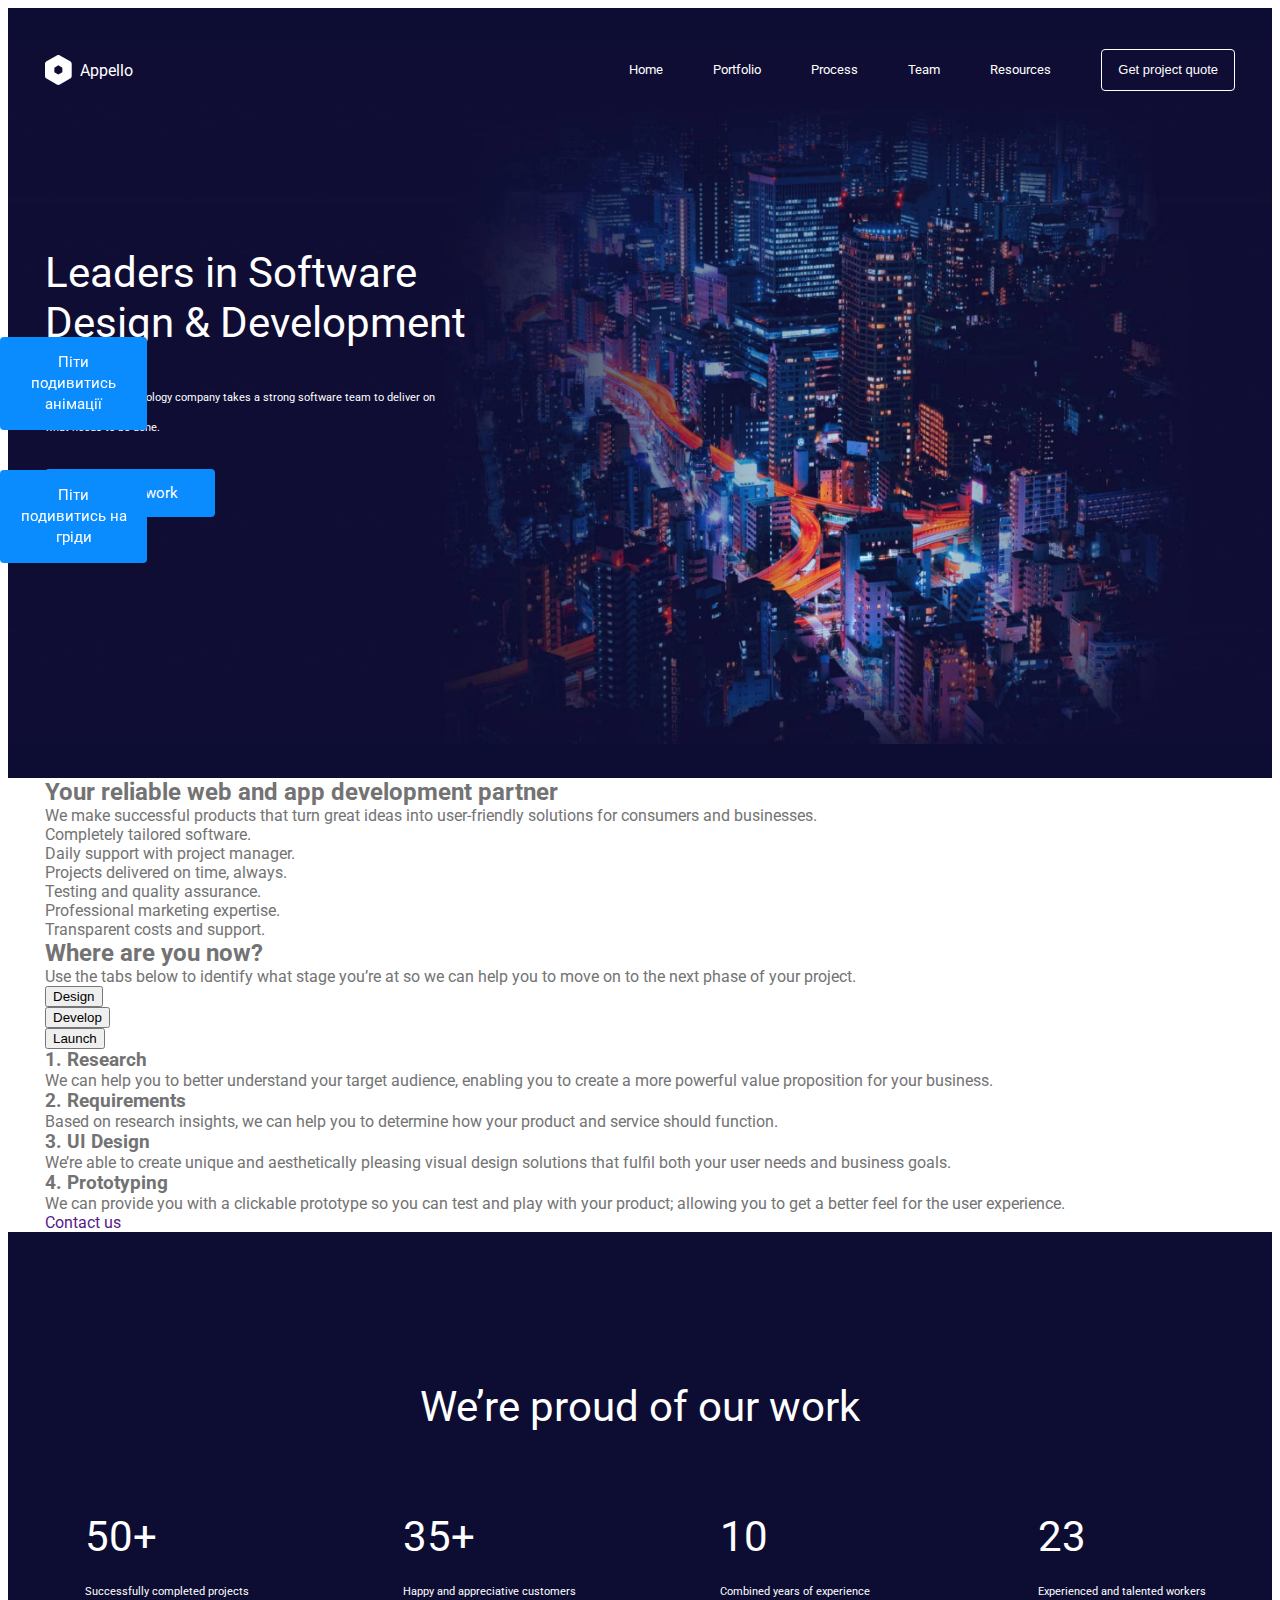
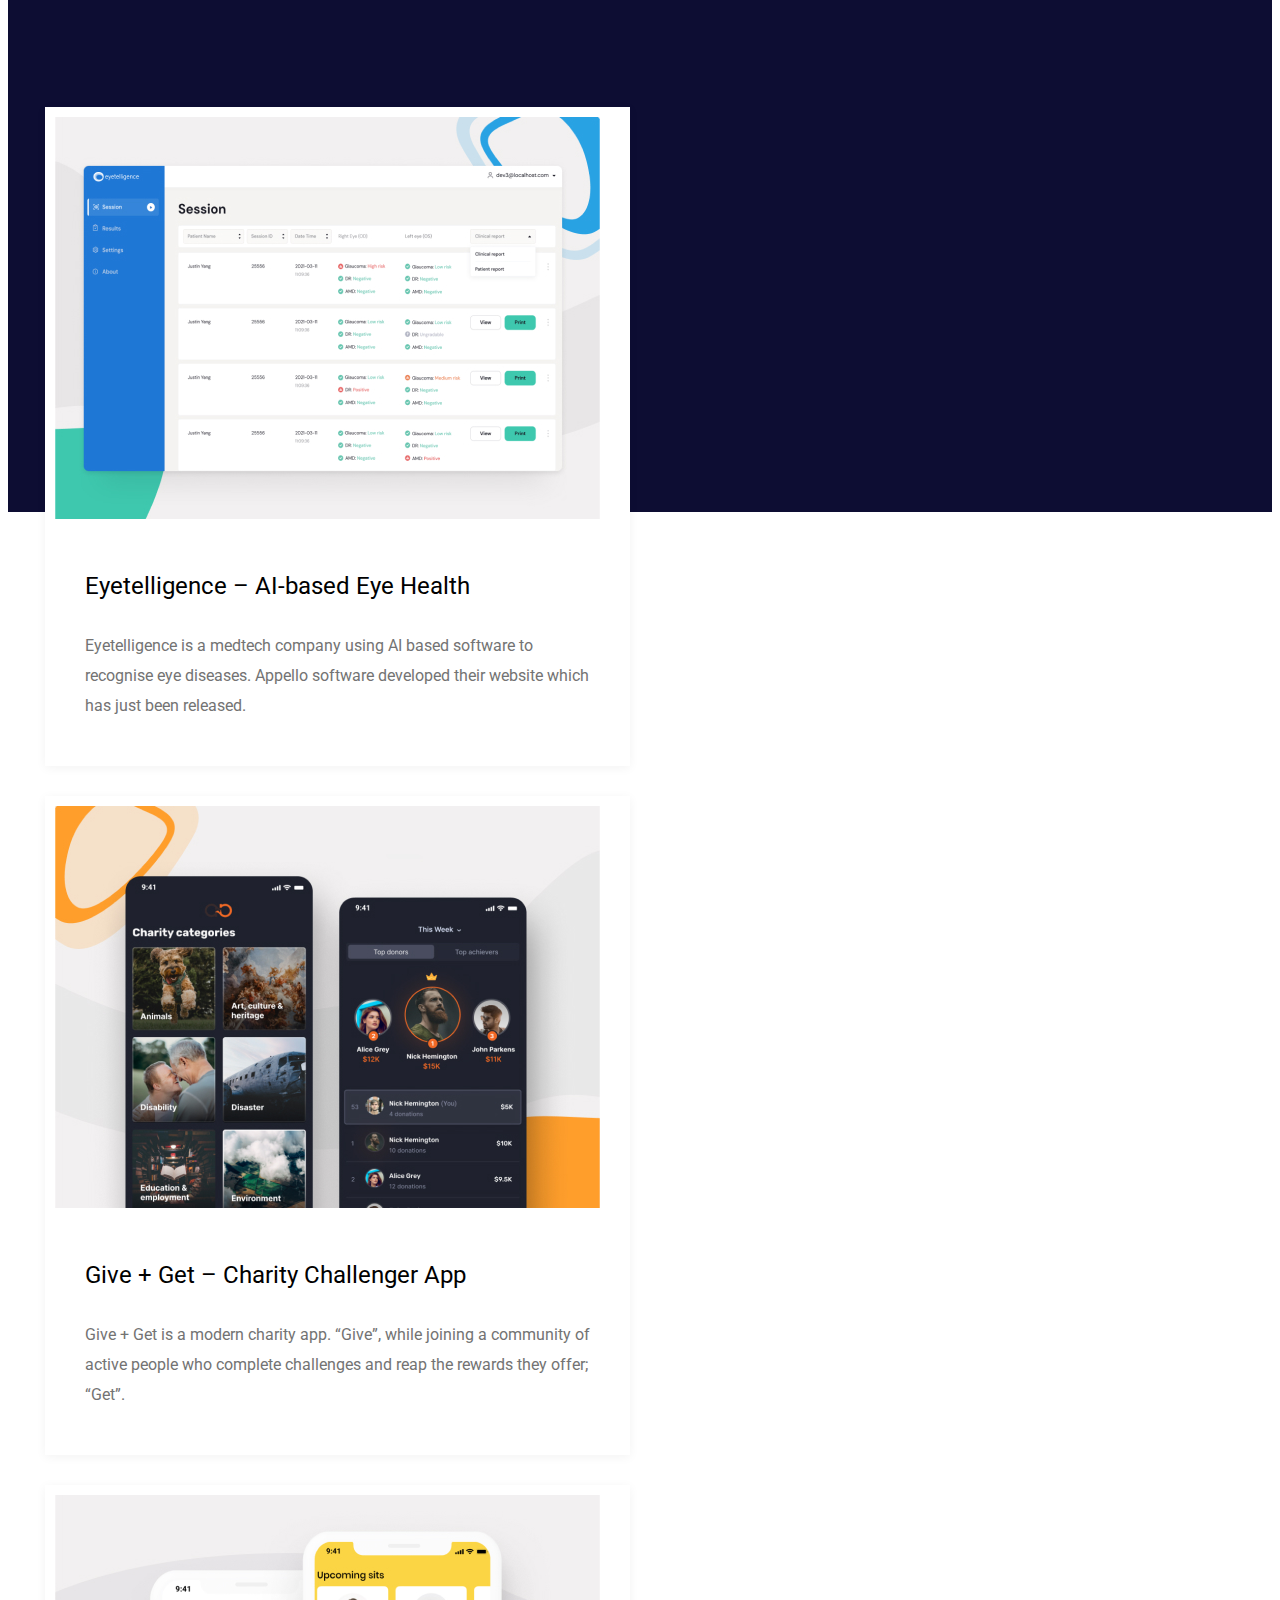
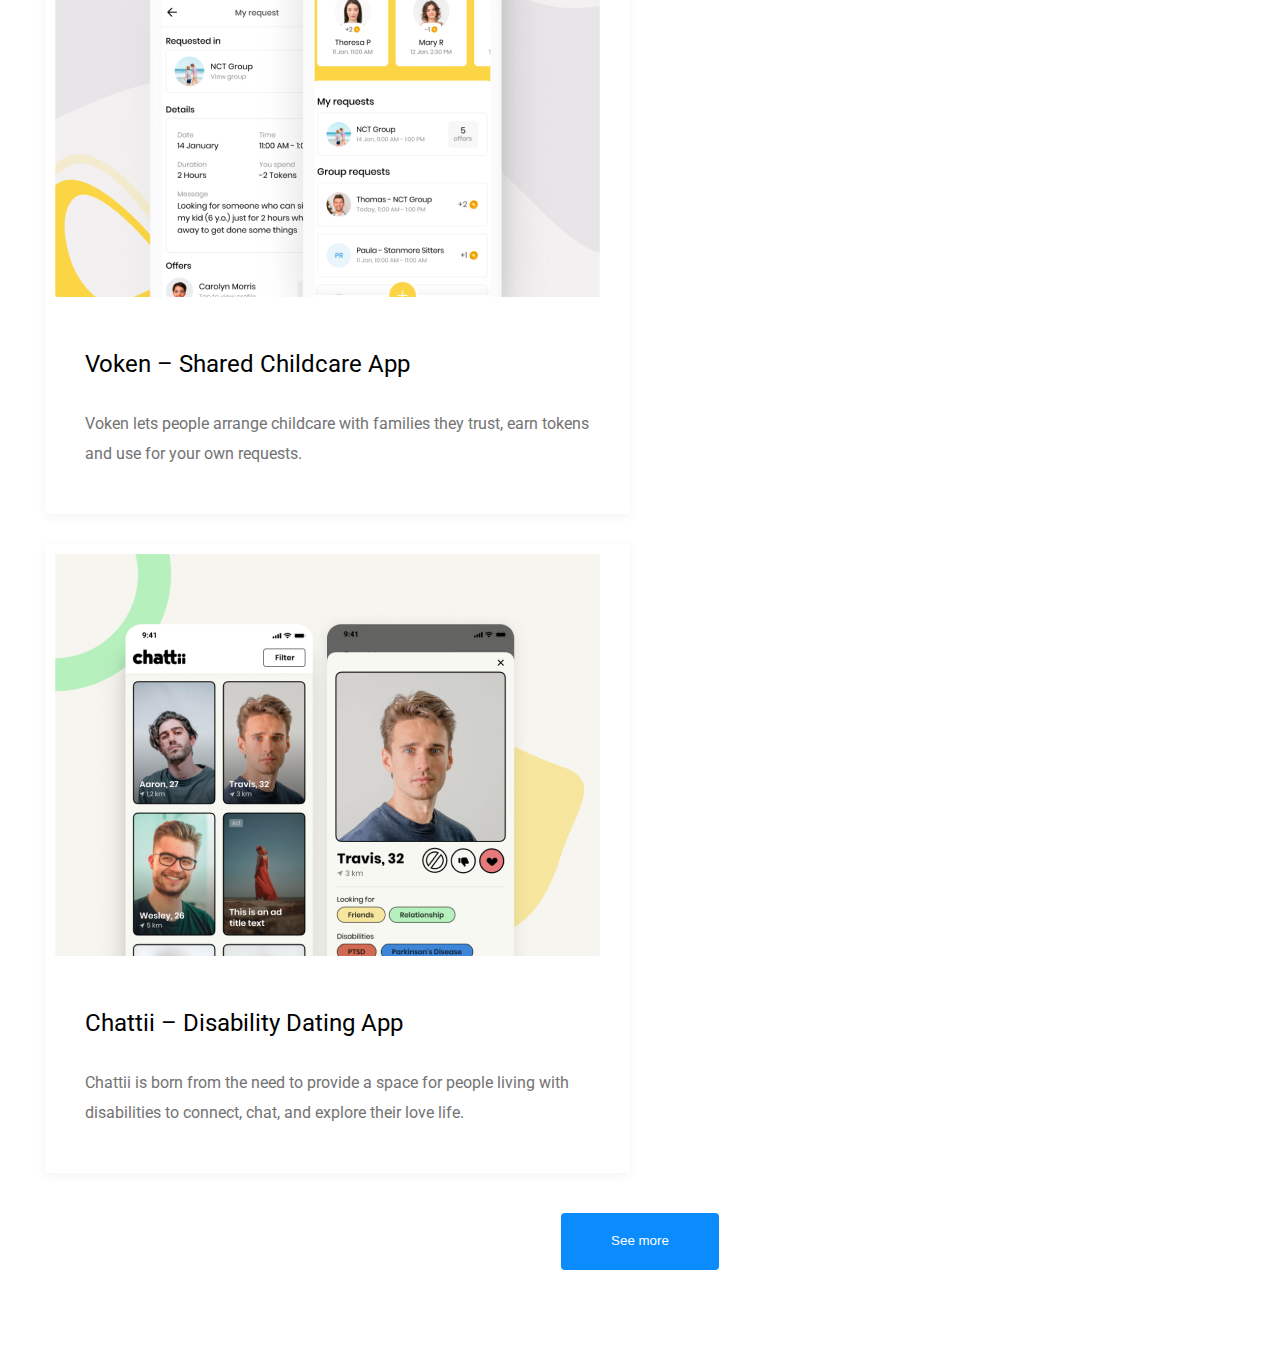
==== index.html @ 20c367c1 "Initial commit" ====
<!DOCTYPE html>
<html lang="en">
  <head>
    <meta charset="UTF-8" />
    <meta http-equiv="X-UA-Compatible" content="IE=edge" />
    <meta name="viewport" content="width=device-width, initial-scale=1.0" />
    <!-- Шрифти -->
    <link rel="preconnect" href="https://fonts.googleapis.com" />
    <link rel="preconnect" href="https://fonts.gstatic.com" crossorigin />
    <link
      href="https://fonts.googleapis.com/css2?family=Inter:wght@700&family=Roboto:wght@400;500&display=swap"
      rel="stylesheet"
    />
    <!-- Нормалізація -->
    <link
      rel="stylesheet"
      href="https://cdnjs.cloudflare.com/ajax/libs/modern-normalize/1.1.0/modern-normalize.min.css"
      integrity="sha512-wpPYUAdjBVSE4KJnH1VR1HeZfpl1ub8YT/NKx4PuQ5NmX2tKuGu6U/JRp5y+Y8XG2tV+wKQpNHVUX03MfMFn9Q=="
      crossorigin="anonymous"
      referrerpolicy="no-referrer"
    />
    <!-- Підключення персональних стилів -->
    <link rel="stylesheet" href="./css/styles.css" />
    <title>Practice</title>
  </head>
  <body>
    <!-- Header -->
    <header class="header">
      <div class="container header-container">
        <a class="header-logo" href="./index.html">
          <img class="header-img" src="./images/logo.svg" alt="logo" />Appello</a
        >
        <nav>
          <ul class="header-list">
            <li><a class="header-link" href="">Home</a></li>
            <li><a class="header-link" href="">Portfolio</a></li>
            <li><a class="header-link" href="">Process</a></li>
            <li><a class="header-link" href="">Team</a></li>
            <li><a class="header-link" href="">Resources</a></li>
          </ul>
        </nav>
        <button class="header-button" type="button">Get project quote</button>
      </div>
    </header>
    <main>
      <!-- Hero -->
      <section class="hero">
        <div class="container">
          <h1 class="hero-title">Leaders in Software Design & Development</h1>
          <p class="hero-txt">
            Establishing a technology company takes a strong software team to deliver on what needs
            to be done.
          </p>
          <a class="hero-link" href="">View our work</a>
        </div>
      </section>
      <!-- About us -->
      <section class="about">
        <div class="container">
          <h2>Your reliable web and app development partner</h2>
          <p>
            We make successful products that turn great ideas into user-friendly solutions for
            consumers and businesses.
          </p>
          <ul>
            <li>Completely tailored software.</li>
            <li>Daily support with project manager.</li>
            <li>Projects delivered on time, always.</li>
            <li>Testing and quality assurance.</li>
            <li>Professional marketing expertise.</li>
            <li>Transparent costs and support.</li>
          </ul>
        </div>
      </section>
      <!-- Services -->
      <section class="services">
        <div class="container">
          <h2>Where are you now?</h2>
          <p>
            Use the tabs below to identify what stage you’re at so we can help you to move on to the
            next phase of your project.
          </p>
          <ul>
            <li><button type="button">Design</button></li>
            <li><button type="button">Develop</button></li>
            <li><button type="button">Launch</button></li>
          </ul>
          <ul>
            <li>
              <h3>1. Research</h3>
              <p>
                We can help you to better understand your target audience, enabling you to create a
                more powerful value proposition for your business.
              </p>
            </li>
            <li>
              <h3>2. Requirements</h3>
              <p>
                Based on research insights, we can help you to determine how your product and
                service should function.
              </p>
            </li>
            <li>
              <h3>3. UI Design</h3>
              <p>
                We’re able to create unique and aesthetically pleasing visual design solutions that
                fulfil both your user needs and business goals.
              </p>
            </li>
            <li>
              <h3>4. Prototyping</h3>
              <p>
                We can provide you with a clickable prototype so you can test and play with your
                product; allowing you to get a better feel for the user experience.
              </p>
            </li>
          </ul>
          <a href="">Contact us</a>
        </div>
      </section>
      <!-- Examples of our work -->
      <section class="work">
        <div class="container">
          <h2 class="work-title">We’re proud of our work</h2>
          <!-- Список досягнень -->
          <ul class="work-list">
            <li class="work-item">
              <span class="work-number">50+</span>
              <p class="work-text">Successfully completed projects</p>
            </li>
            <li class="work-item">
              <span class="work-number">35+</span>
              <p class="work-text">Happy and appreciative customers</p>
            </li>
            <li class="work-item">
              <span class="work-number">10</span>
              <p class="work-text">Combined years of experience</p>
            </li>
            <li class="work-item">
              <span class="work-number">23</span>
              <p class="work-text">Experienced and talented workers</p>
            </li>
          </ul>
          <!-- Список робіт -->
          <ul class="project-list">
            <li class="project-item">
              <img src="./images/img1.jpg" alt="Eyetelligence" />
              <div class="project-description">
                <h3 class="project-title">Eyetelligence – AI-based Eye Health</h3>
                <p class="project-text">
                  Eyetelligence is a medtech company using AI based software to recognise eye
                  diseases. Appello software developed their website which has just been released.
                </p>
              </div>
            </li>
            <li class="project-item">
              <img src="./images/img2.jpg" alt="Charity App" />
              <div class="project-description">
                <h3 class="project-title">Give + Get – Charity Challenger App</h3>
                <p class="project-text">
                  Give + Get is a modern charity app. “Give”, while joining a community of active
                  people who complete challenges and reap the rewards they offer; “Get”.
                </p>
              </div>
            </li>
            <li class="project-item">
              <img src="./images/img3.jpg" alt="Shared Childcare App" />
              <div class="project-description">
                <h3 class="project-title">Voken – Shared Childcare App</h3>
                <p class="project-text">
                  Voken lets people arrange childcare with families they trust, earn tokens and use
                  for your own requests.
                </p>
              </div>
            </li>
            <li class="project-item">
              <img src="./images/img4.jpg" alt="Dating App" />
              <div class="project-description">
                <h3 class="project-title">Chattii – Disability Dating App</h3>
                <p class="project-text">
                  Chattii is born from the need to provide a space for people living with
                  disabilities to connect, chat, and explore their love life.
                </p>
              </div>
            </li>
          </ul>
          <button type="button" class="work-btn">See more</button>
        </div>
      </section>
    </main>
    <!--
        |==============================
        | Лінки для навігації по сторінкам практичного заняття
        |==============================
      -->
    <ul class="practice-list">
      <li>
        <a class="practice-link" href="./animation.html">Піти подивитись анімації</a>
      </li>
      <li>
        <a class="practice-link" href="./grids.html">Піти подивитись на гріди</a>
      </li>
    </ul>
  </body>
</html>
---- css/styles.css ----
/* Палітра кольорів */
:root {
  --secondary-font-color: #ffffff;
  --black: #000;
  --main-font-color: #737373;
  --accent-color: #0a8bfe;

  --gray-bg: #888888;
  --bg-color: #0d0d33;

  /* Змінна швидкості анімацій */
  --animation-global: 250ms cubic-bezier(0.4, 0, 0.2, 1);
}

/* Загальні стилі для основного тексту */
body {
  font-family: 'Roboto', sans-serif;
  color: var(--main-font-color);
}

/* Скидання відступів тегів */
h1,
h2,
h3,
h4,
h5,
h6,
p,
ul {
  margin: 0;
  padding: 0;
}

/* Скидання підкреслювання посилань */
a {
  text-decoration: none;
}

/* Скидання маркерів списку */
ul {
  list-style: none;
}

/* Загальний контейнер сторінки */
.container {
  width: 1190px;
  padding: 0 15px;
  margin: 0 auto;
}

/* ========== Хедер ========== */
/* Позиціонування хедеру для правильного розташування фонового зображення */
.header {
  position: absolute;
  top: 0;
  left: 0;

  width: 100%;

  /* Разом з падінгами елементів хедеру розширює хедер на вірну величину */
  padding-top: 25px;
}

.header::before {
  /* position: absolute; */
  top: auto;
}

/* Горизонтальне розташування елементів хедеру та їх центрування */
.header-container {
  display: flex;
  align-items: center;
}

/* Стилі логотипу */
.header-logo {
  /* Правильне горизонтальне розташування елементів логотипу */
  display: flex;
  align-items: center;

  /* Відступ від логотипу до меню навігації */
  margin-right: auto;

  /* Колір логотипу */
  color: var(--secondary-font-color);
  font-size: 16px;
}

/* Відступ від зображення логотипу до тексту логотипу */
.header-img {
  margin-right: 8px;
}

/* Горизонтальне розташування меню навігації та відступи між елементами */
.header-list {
  display: flex;
  gap: 50px;
}

/* Стилі посилань меню навігації */
.header-link {
  color: var(--secondary-font-color);
  font-size: 13px;
  line-height: 2.31;
  /* Розширення клікабельної області елементів меню */
  display: block;
  padding: 30px 0;
}

/* Стилі кнопки */
.header-button {
  /* Шрифт */
  font-size: 13px;
  line-height: calc(16 / 13);

  /* Колір та рамка */
  color: var(--secondary-font-color);
  background-color: transparent;
  border: 1px solid var(--secondary-font-color);
  border-radius: 4px;
  cursor: pointer;

  /* Відступи та внутрішні поля */
  margin-left: 50px;
  padding: 12px 16px;
}

/* Поля секції-героя */
.hero {
  padding-top: 240px;
  padding-bottom: 270px;

  /* Фон */
  background-color: var(--bg-color);
  width: 100%;

  /* Фонове зображення */
  background-image: url(../images/bg.png);
  background-position: center;
  background-repeat: no-repeat;
  background-size: contain;
}

/* Заголовок секції-героя */
.hero-title {
  max-width: 421px;
  margin-bottom: 35px;

  font-size: 42px;
  font-weight: 400;
  line-height: calc(50 / 42);

  color: var(--secondary-font-color);
}

/* Текст секції-героя */
.hero-txt {
  max-width: 410px;
  margin-bottom: 35px;

  font-size: 11px;
  line-height: calc(30 / 11);

  color: var(--secondary-font-color);
}

/* Кнопка секції-героя */
.hero-link {
  /* Поля кнопки */
  padding: 15px 37px;

  /* Шрифт */
  font-size: 15px;
  line-height: 2;

  /* Кольори та заокруглення рамки */
  background-color: var(--accent-color);
  color: var(--secondary-font-color);
  border-radius: 4px;
}

/*
  |==============================
  | Необроблені секції
  |==============================
*/
.about,
.services {
  background-color: var(--secondary-font-color);
}

/*
  |==============================
  | Приклади робіт
  |==============================
*/

.work {
  /* Фон секції прикладів робіт, реалізований лінійним градієнтом */
  background: linear-gradient(
    /* Напрямок */ to bottom,
    /* Перший колір, стартова позиція */ var(--bg-color),
    /* Перший колір, фінальна позиція */ var(--bg-color) 880px,
    /* Другий колір, старт */ var(--secondary-font-color),
    880px,
    /* Другий колір, фінал */ var(--secondary-font-color) 100%
  );

  /* Поля секції */
  padding-top: 150px;
  padding-bottom: 70px;
}

/* Заголовок секції робіт */
.work-title {
  font-weight: 400;
  font-size: 42px;
  line-height: 1.19;
  color: var(--secondary-font-color);
  text-align: center;

  margin-bottom: 80px;
}

/* Вирівнювання елементів списку досягнень */
.work-list {
  display: flex;
  justify-content: center;
  padding: 0 20px 0 40px;
  gap: 140px;
  margin-bottom: 100px;
}

/* Задання ширини елементів списку по формулі */
.work-item {
  --items: 4;
  flex-basis: calc((100% - 140px * (var(--items) - 1)) / var(--items));
}

/* Стилі тексту списку досягнень */
.work-text {
  font-size: 11px;
  line-height: 2.73;
  color: var(--secondary-font-color);
}

/* Стилі чисел списку досягнень */
.work-number {
  display: block;
  color: var(--secondary-font-color);
  font-size: 42px;
  line-height: 1.19;

  margin-bottom: 15px;
}

/* Список робіт */
.project-list {
  display: flex;
  gap: 30px;
  flex-wrap: wrap;
  /* Відступ від списку до кнопки */
  margin-bottom: 40px;
}

/* Стилі елементів списку робіт */
.project-item {
  width: 565px;

  padding: 10px;

  background-color: var(--secondary-font-color);

  box-shadow: 0px 2px 10px rgba(0, 0, 0, 0.05);
}

/* Поля контейнера опису роботи */
.project-description {
  padding: 45px 30px 35px;
}

/* Стилі заголовків опису робіт */
.project-title {
  font-weight: 400;
  font-size: 24px;
  line-height: 1.58;
  color: var(--black);

  margin-bottom: 25px;
}

/* Стилі тексту опису робіт */
.project-text {
  font-size: 16px;
  line-height: 1.88;
  color: var(--main-font-color);
}

/* Кнопка списку робіт */
.work-btn {
  display: block;

  padding: 15px 50px;
  margin: 0 auto;

  line-height: 2;

  color: var(--secondary-font-color);
  background: var(--accent-color);
  border: none;
  border-radius: 4px;

  cursor: pointer;
}

/*
  |==============================
  | Стилі для кнопок навігації по сторінкам практичного заняття
  |==============================
*/

.practice-list {
  /* Фіксована позиція кнопок */
  position: fixed;
  top: 50%;
  left: 0;
  transform: translateY(-50%);

  /* Зміна блокової моделі для позиціонування */
  display: flex;

  /* Зміна напрямку флекс-потоку */
  flex-direction: column;

  /* Розрив між кнопками */
  gap: 40px;

  /* Перекриття кнопками іншого контенту */
  z-index: 1;
}

/* Кнопки навігації по сторінкам практичного заняття */
.practice-link {
  /* Зміна блокової моделі для вертикальної геометрії */
  display: block;

  /* Вирівнювання тексту кнопки */
  text-align: center;

  /* Поля кнопки */
  padding: 15px 15px;

  /* Шрифт */
  font-size: 15px;
  line-height: 1.4;

  /* Кольори та заокруглення рамки */
  background-color: var(--accent-color);
  color: var(--secondary-font-color);
  border-radius: 4px;
  max-width: 117px;

  /* Ефекти переходів кольорів кнопок */
  transition: color var(--animation-global), background-color var(--animation-global);
}

/* Ефекти при наведенні */
.practice-link:hover,
.practice-link:focus {
  background-color: var(--bg-color);
  color: var(--accent-color);
}
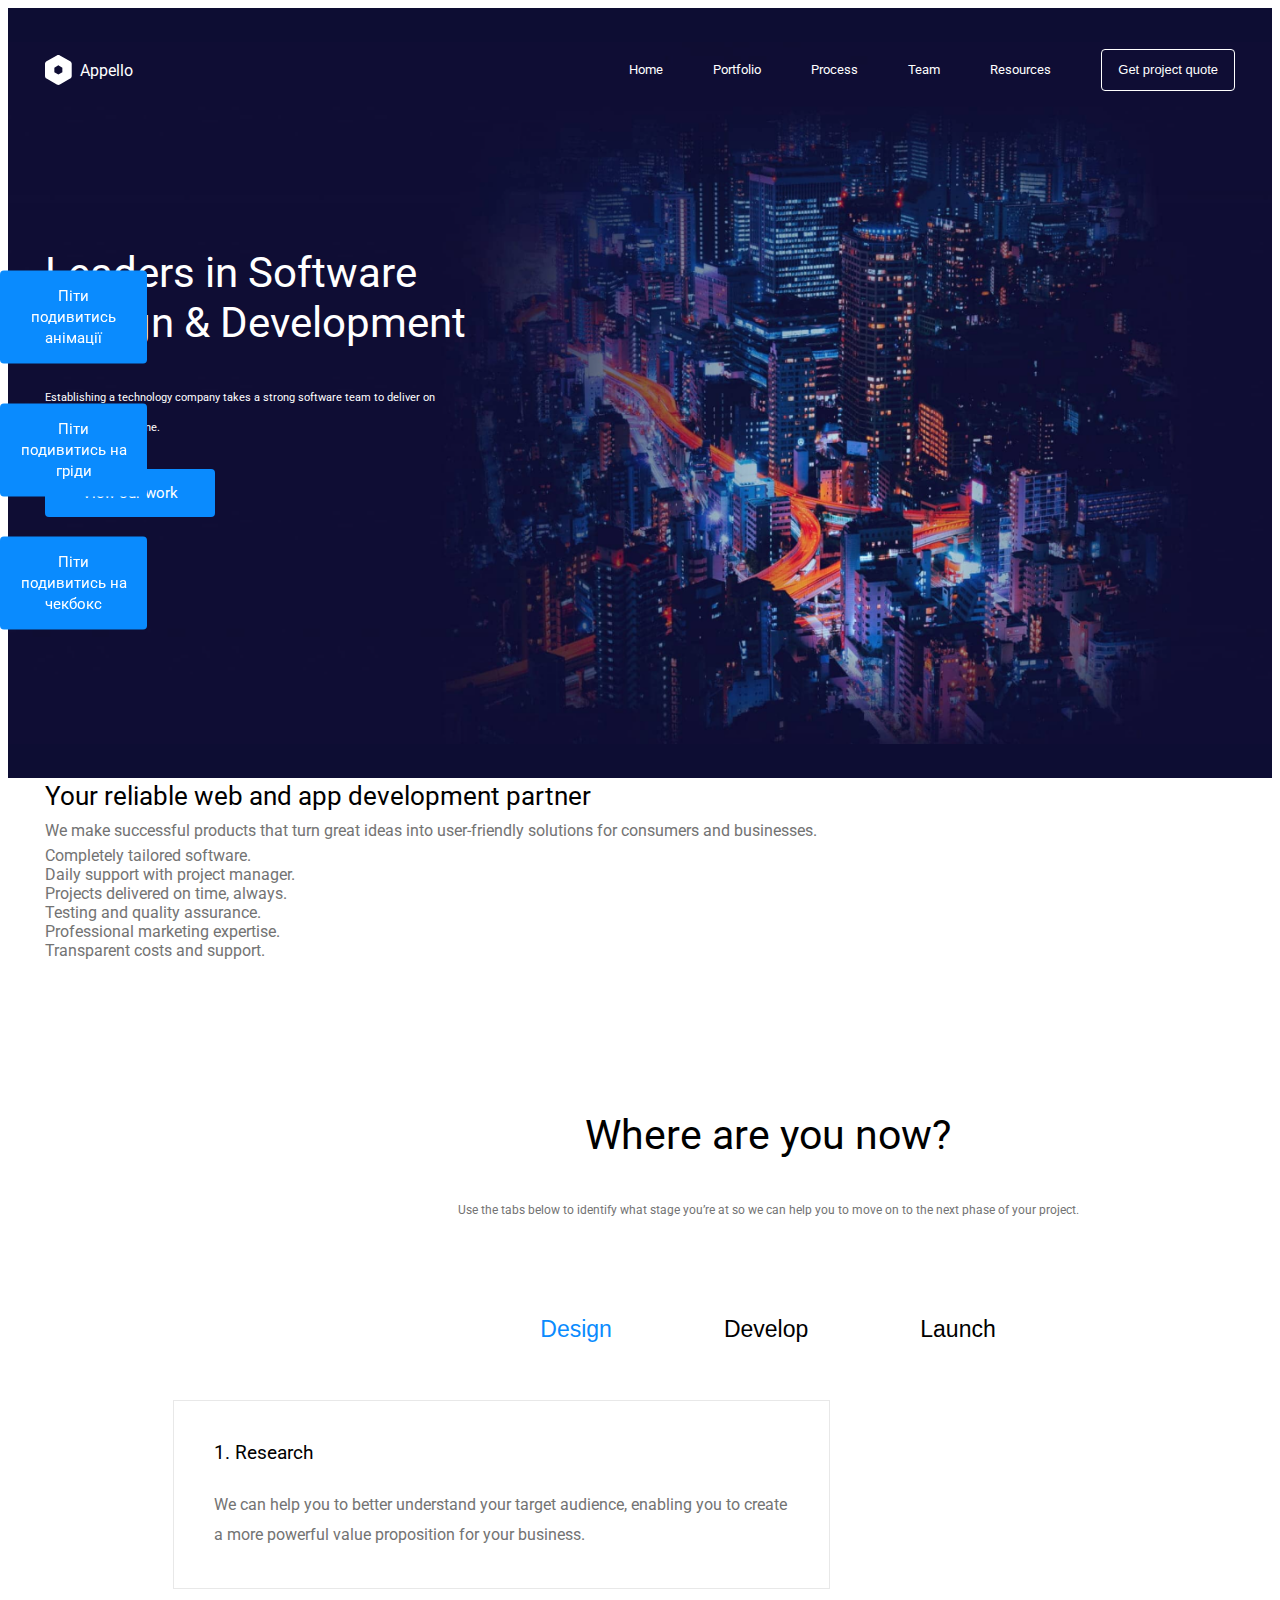
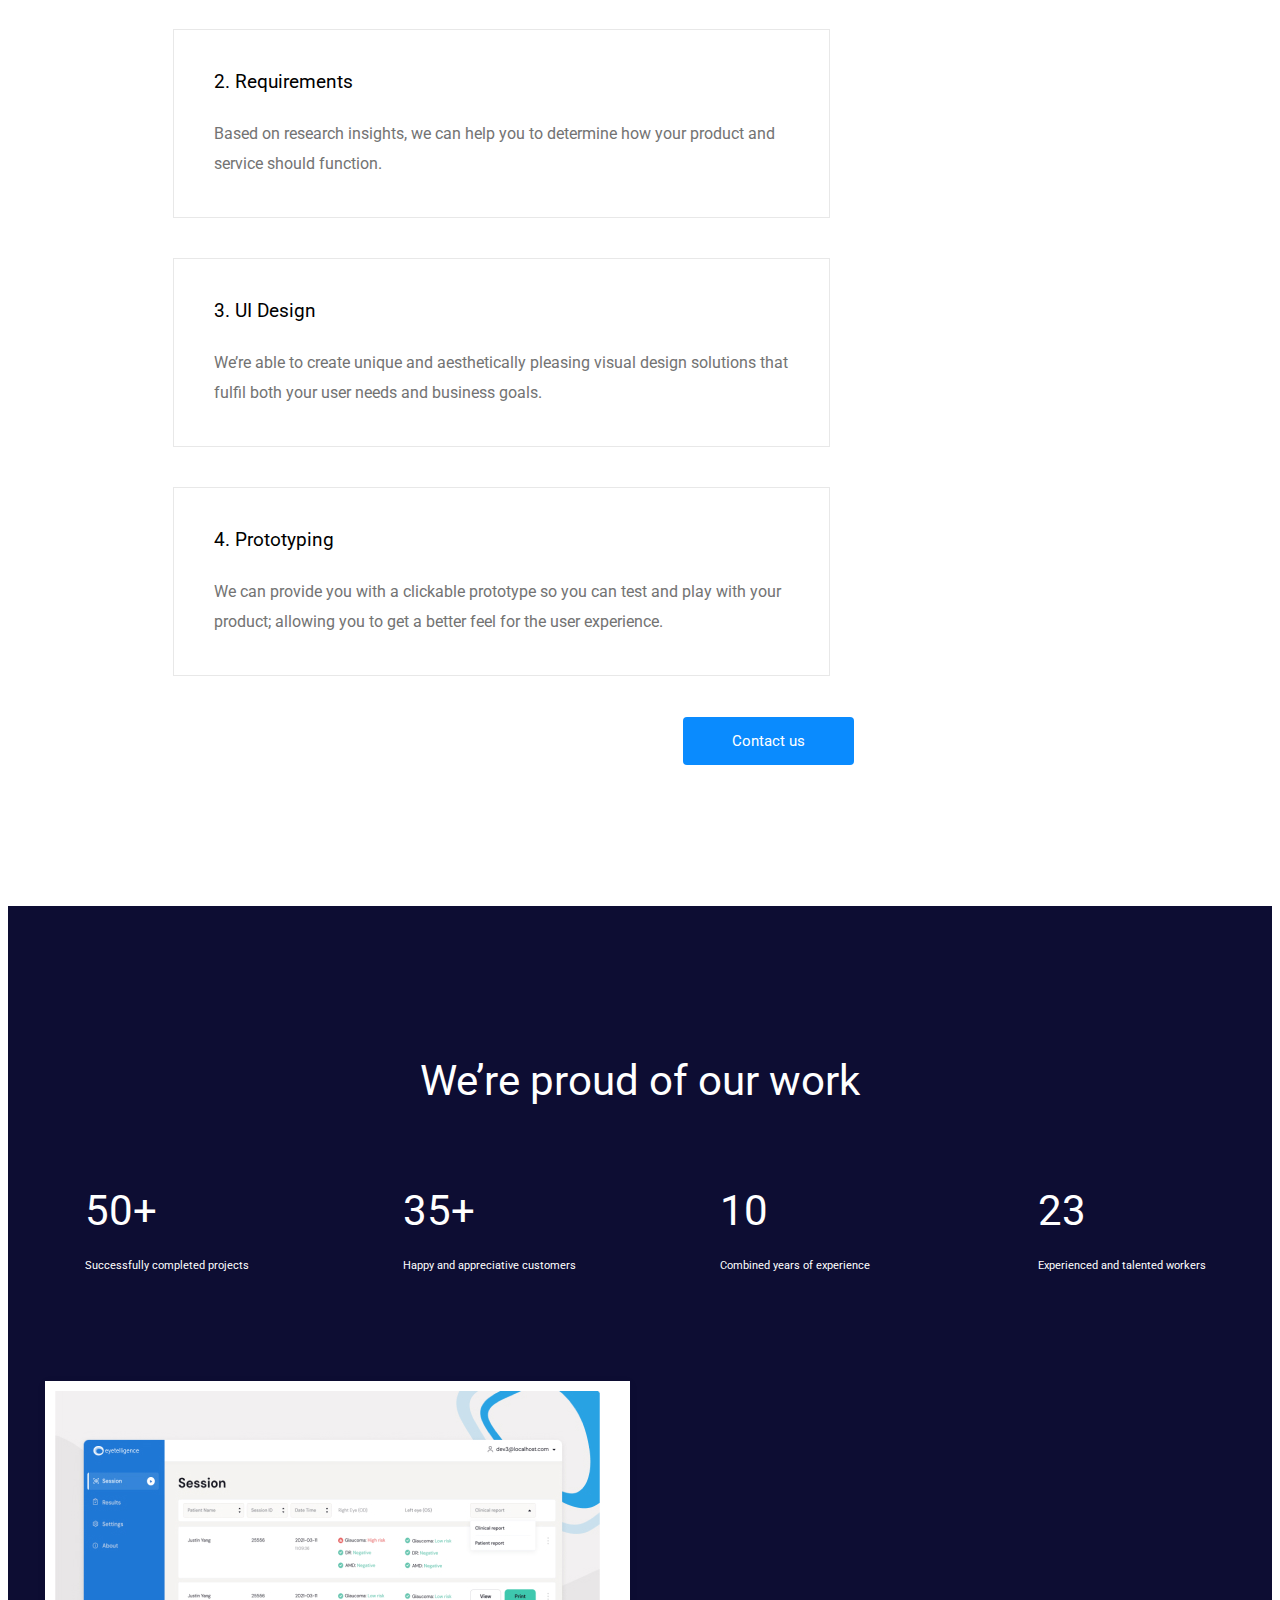
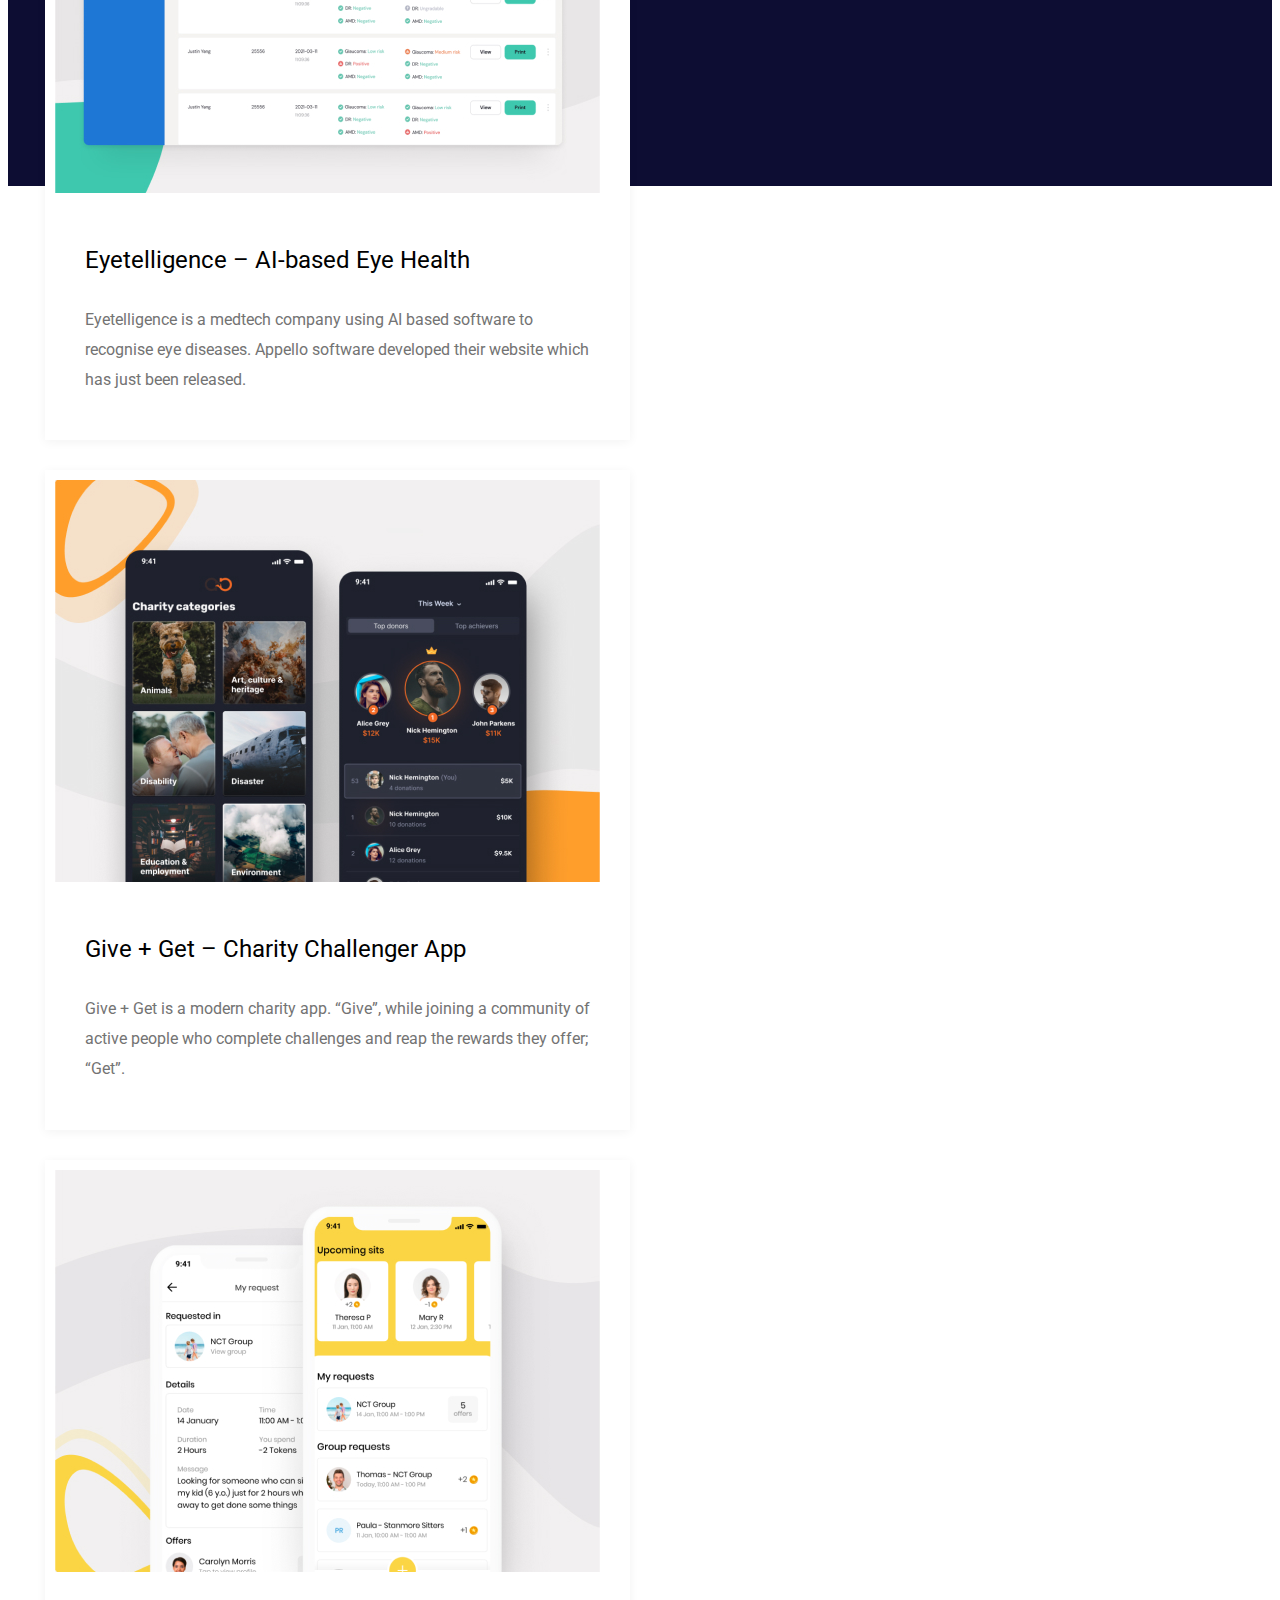
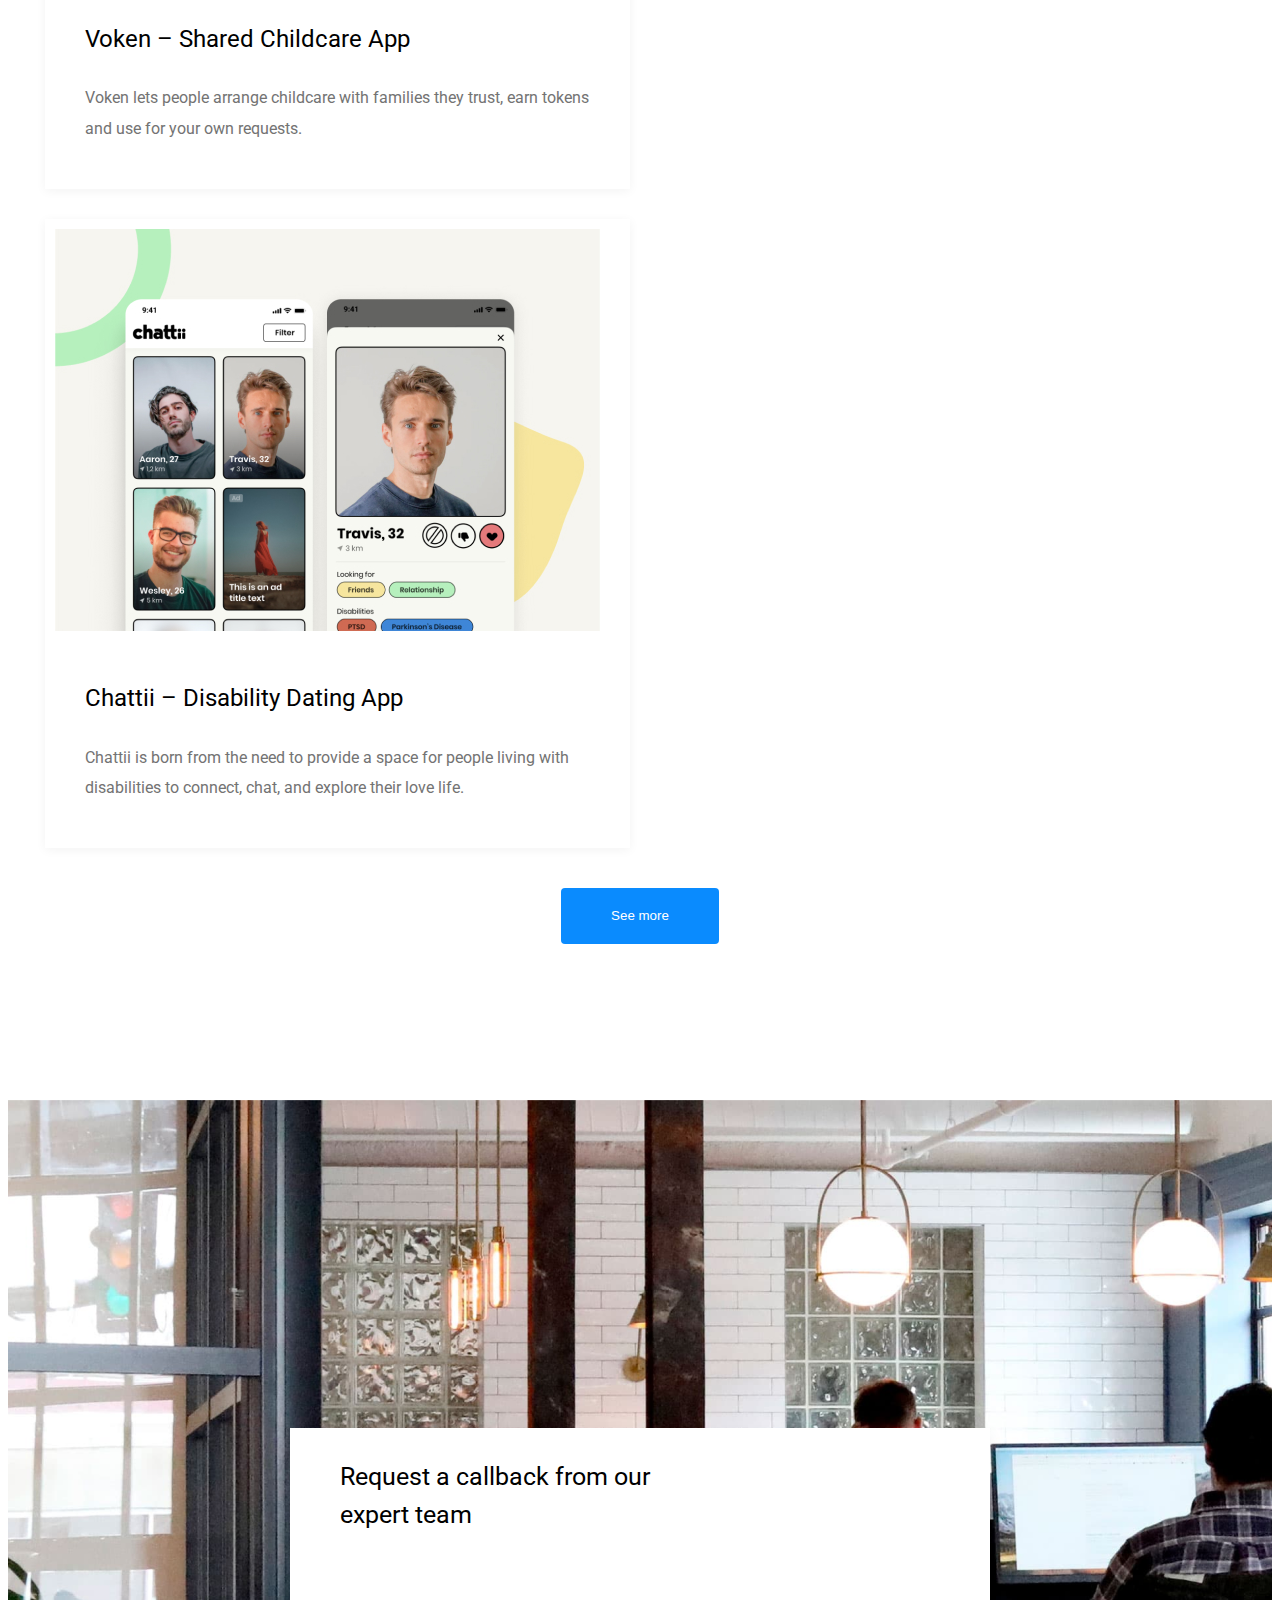
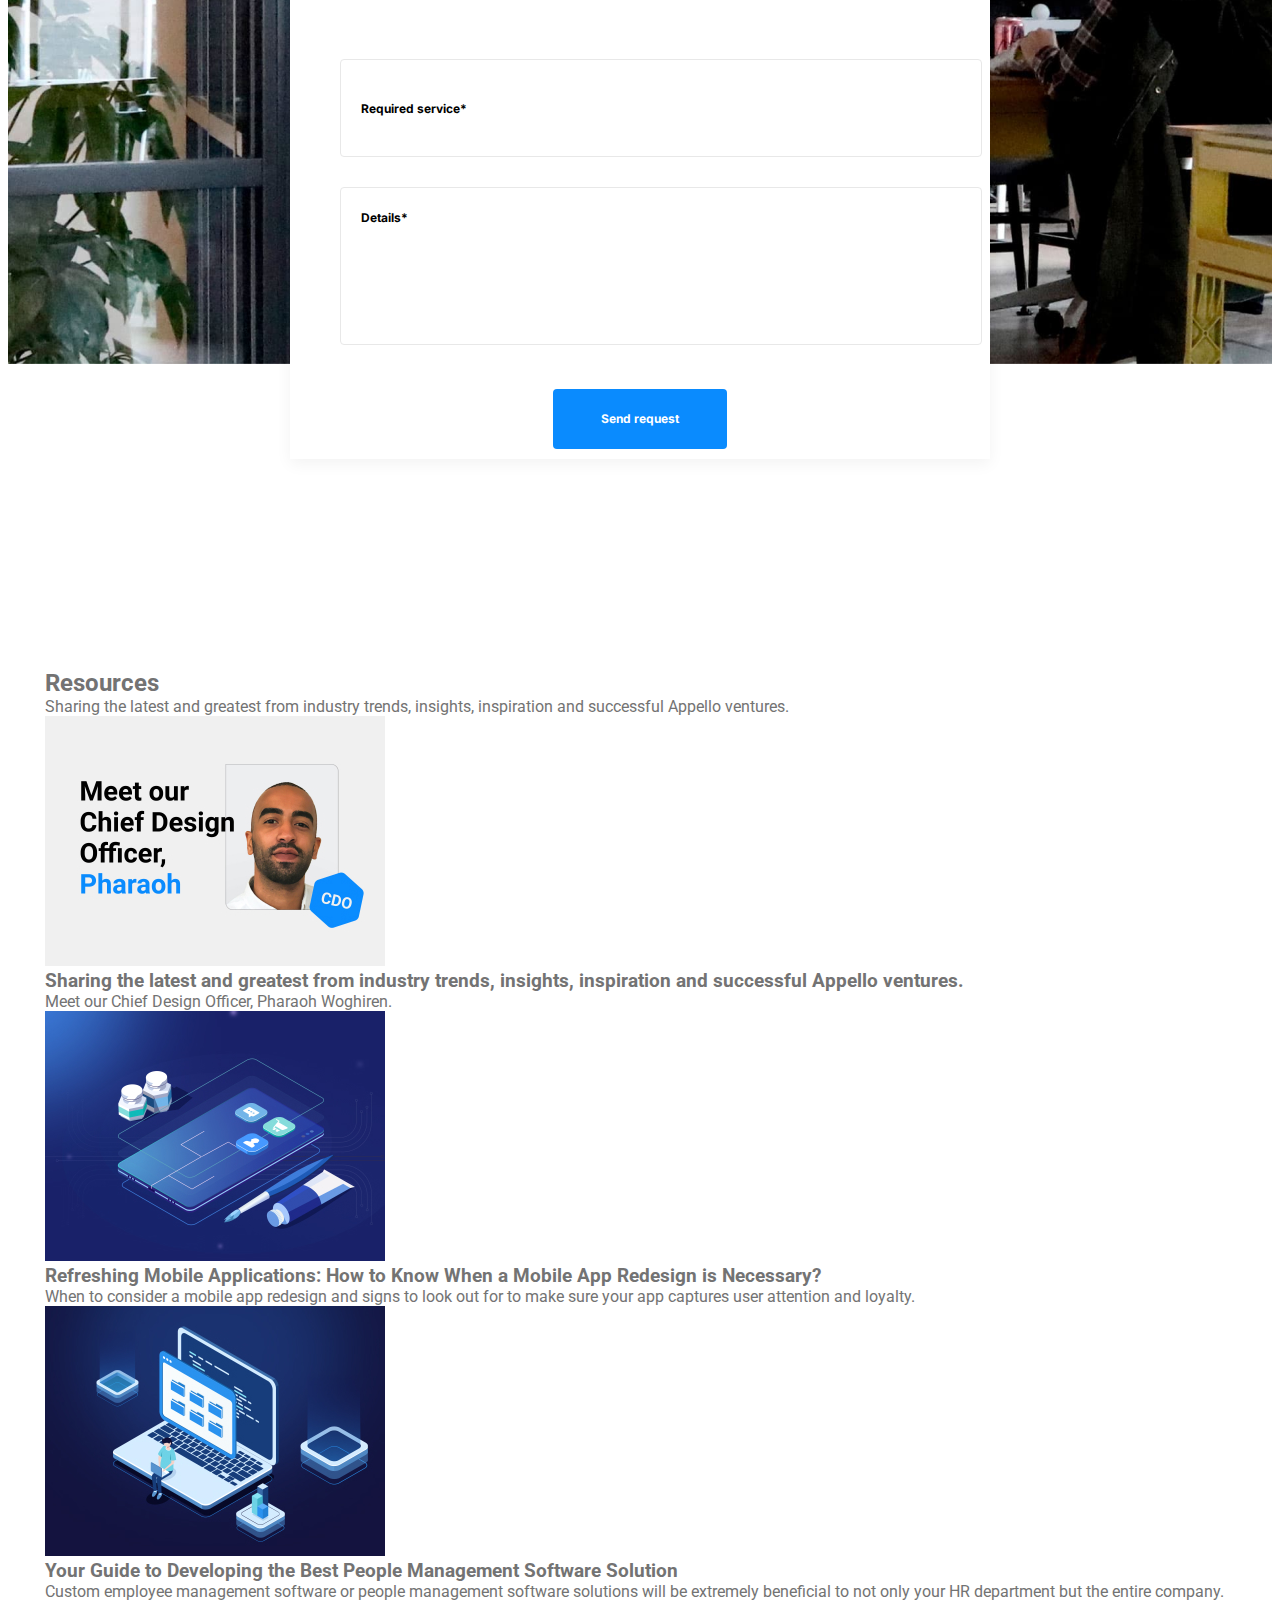
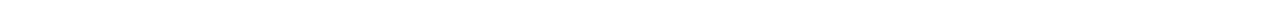
==== commit e9bb5e43: "Практичне заняття №3, 06.08.2022" ====
--- a/index.html
+++ b/index.html
@@ -57,8 +57,8 @@
       <!-- About us -->
       <section class="about">
         <div class="container">
-          <h2>Your reliable web and app development partner</h2>
-          <p>
+          <h2 class="about__title">Your reliable web and app development partner</h2>
+          <p class="about__desc">
             We make successful products that turn great ideas into user-friendly solutions for
             consumers and businesses.
           </p>
@@ -75,47 +75,47 @@
       <!-- Services -->
       <section class="services">
         <div class="container">
-          <h2>Where are you now?</h2>
-          <p>
+          <h2 class="services__title">Where are you now?</h2>
+          <p class="services__hint">
             Use the tabs below to identify what stage you’re at so we can help you to move on to the
             next phase of your project.
           </p>
-          <ul>
-            <li><button type="button">Design</button></li>
-            <li><button type="button">Develop</button></li>
-            <li><button type="button">Launch</button></li>
-          </ul>
-          <ul>
-            <li>
-              <h3>1. Research</h3>
-              <p>
+          <ul class="services__button-list">
+            <li><button type="button" class="services__button active">Design</button></li>
+            <li><button type="button" class="services__button">Develop</button></li>
+            <li><button type="button" class="services__button">Launch</button></li>
+          </ul>
+          <ul class="services__list">
+            <li class="services__item">
+              <h3 class="card__title">1. Research</h3>
+              <p class="card__description">
                 We can help you to better understand your target audience, enabling you to create a
                 more powerful value proposition for your business.
               </p>
             </li>
-            <li>
-              <h3>2. Requirements</h3>
-              <p>
+            <li class="services__item">
+              <h3 class="card__title">2. Requirements</h3>
+              <p class="card__description">
                 Based on research insights, we can help you to determine how your product and
                 service should function.
               </p>
             </li>
-            <li>
-              <h3>3. UI Design</h3>
-              <p>
+            <li class="services__item">
+              <h3 class="card__title">3. UI Design</h3>
+              <p class="card__description">
                 We’re able to create unique and aesthetically pleasing visual design solutions that
                 fulfil both your user needs and business goals.
               </p>
             </li>
-            <li>
-              <h3>4. Prototyping</h3>
-              <p>
+            <li class="services__item">
+              <h3 class="card__title">4. Prototyping</h3>
+              <p class="card__description">
                 We can provide you with a clickable prototype so you can test and play with your
                 product; allowing you to get a better feel for the user experience.
               </p>
             </li>
           </ul>
-          <a href="">Contact us</a>
+          <a class="hero-link services__link" href="">Contact us</a>
         </div>
       </section>
       <!-- Examples of our work -->
@@ -185,6 +185,60 @@
             </li>
           </ul>
           <button type="button" class="work-btn">See more</button>
+        </div>
+      </section>
+      <!-- Callback form -->
+      <section class="form">
+        <div class="container">
+          <h2 class="visually-hidden">Callback form</h2>
+          <form class="callback-form">
+            <strong class="form-title">Request a callback from our expert team</strong>
+            <input class="form-input" type="text" placeholder="Required service*" required />
+            <textarea
+              class="form-input form-input-details"
+              placeholder="Details*"
+              required
+            ></textarea>
+            <button class="form-btn" type="submit">Send request</button>
+          </form>
+        </div>
+      </section>
+      <!-- Resources -->
+      <section class="resources">
+        <div class="container">
+          <h2>Resources</h2>
+          <p>
+            Sharing the latest and greatest from industry trends, insights, inspiration and
+            successful Appello ventures.
+          </p>
+          <ul>
+            <li>
+              <img src="./images/res1.jpg" alt="Chief Design Officer" />
+              <h3>
+                Sharing the latest and greatest from industry trends, insights, inspiration and
+                successful Appello ventures.
+              </h3>
+              <p>Meet our Chief Design Officer, Pharaoh Woghiren.</p>
+            </li>
+            <li>
+              <img src="./images/res2.jpg" alt="Mobile App Redesign" />
+              <h3>
+                Refreshing Mobile Applications: How to Know When a Mobile App Redesign is Necessary?
+              </h3>
+              <p>
+                When to consider a mobile app redesign and signs to look out for to make sure your
+                app captures user attention and loyalty.
+              </p>
+            </li>
+            <li>
+              <img src="./images/res3.jpg" alt="Best People Management Software Solution" />
+              <h3>Your Guide to Developing the Best People Management Software Solution</h3>
+              <p>
+                Custom employee management software or people management software solutions will be
+                extremely beneficial to not only your HR department but the entire company.
+              </p>
+            </li>
+          </ul>
         </div>
       </section>
     </main>
@@ -200,6 +254,9 @@
       <li>
         <a class="practice-link" href="./grids.html">Піти подивитись на гріди</a>
       </li>
+      <li>
+        <a class="practice-link" href="./moreandless.html">Піти подивитись на чекбокс</a>
+      </li>
     </ul>
   </body>
 </html>
--- a/css/styles.css
+++ b/css/styles.css
@@ -181,12 +181,140 @@
 
 /*
   |==============================
-  | Необроблені секції
+  | Необроблена секція About
   |==============================
 */
 .about,
 .services {
   background-color: var(--secondary-font-color);
+}
+
+/* Стилізація заголовка */
+.about__title {
+  font-weight: 400;
+  font-size: 26px;
+  line-height: 1.46;
+  color: var(--black);
+}
+
+/* Стилізація супровідного тексту */
+.about__desc {
+  font-size: 16px;
+  line-height: 1.88;
+  color: var(--main-font-color);
+}
+
+/*
+  |==============================
+  | Секція послуг компанії
+  |==============================
+*/
+
+/* Поля та центрування елементів секції */
+.services {
+  padding: 150px;
+  text-align: center;
+}
+
+/* Заголовок */
+.services__title {
+  font-weight: 400;
+  font-size: 41px;
+  line-height: 1.22;
+
+  color: var(--black);
+
+  margin-bottom: 35px;
+}
+
+/* Підказка секції */
+.services__hint {
+  font-size: 12px;
+  line-height: 2.5;
+
+  color: var(--main-font-color);
+
+  margin-bottom: 85px;
+}
+
+/* Список кнопок послуг */
+.services__button-list {
+  /* Горизонтальне положення */
+  display: flex;
+
+  /* Відступи між елементами */
+  gap: 100px;
+
+  /* Центрування елементів */
+  justify-content: center;
+
+  /* Відступ від списку */
+  margin-bottom: 50px;
+}
+
+/* Кнопки перемикання списків послуг */
+.services__button {
+  font-size: 23px;
+  line-height: 1.65;
+  text-align: center;
+
+  color: var(--black);
+  border: none;
+  background-color: transparent;
+}
+
+/* Стиль активної кнопки */
+.active {
+  color: var(--accent-color);
+}
+
+/* Список послуг */
+.services__list {
+  /* Горизонтальне положення */
+  display: flex;
+
+  /* Розташування списку в два рядки з заданим відступом */
+  flex-wrap: wrap;
+  gap: 40px;
+
+  /* Вирівнювання тексту по лівій стороні */
+  text-align: left;
+
+  margin-bottom: 50px;
+}
+
+/* Елемент списку */
+.services__item {
+  border: 1px solid #e8e8e8;
+  padding: 38px 40px;
+
+  /* Формула розрахунку ширини елементу */
+  flex-basis: calc((100% - 40px) / 2);
+}
+
+/* Заголовок картки послуги */
+.card__title {
+  font-weight: 400;
+  font-size: 19px;
+  line-height: 1.47;
+
+  color: var(--black);
+
+  margin-bottom: 23px;
+}
+
+/* Опис картки послуги */
+.card__description {
+  font-size: 16px;
+  line-height: 1.88;
+
+  color: var(--main-font-color);
+}
+
+/* Кнопка "Зв'яжіться з нами" */
+.services__link {
+  /* Поля кнопки */
+  padding: 15px 49px;
 }
 
 /*
@@ -315,6 +443,114 @@
 
 /*
   |==============================
+  | Секція форми зв'язку
+  |==============================
+*/
+
+/* Розміри та фонове зображення секції */
+.form {
+  padding: 414px 0 210px;
+  background-image: url(../images/bg-form.png);
+  background-repeat: no-repeat;
+  background-position: top;
+}
+
+/* Розміри та стилізація форми */
+.callback-form {
+  width: 600px;
+  height: 571px;
+
+  background-color: var(--secondary-font-color);
+  box-shadow: 0px 5px 15px rgba(0, 0, 0, 0.05);
+  border-radius: 0px;
+
+  /* Поля форми */
+  padding: 30px 50px;
+
+  /* Центрування форми */
+  margin: 0 auto;
+}
+
+/* Заголовок форми */
+.form-title {
+  /* Задання вертикальної геометрії */
+  display: block;
+
+  /* Обмеження ширини блоку заголовку для переноса згідно з макетом */
+  max-width: 320px;
+
+  font-weight: 400;
+  font-size: 25px;
+  line-height: 1.52;
+  color: var(--black);
+
+  margin-bottom: 125px;
+}
+
+/* Поля форми */
+.form-input {
+  /* Розтягування на всю ширину блоку */
+  width: 100%;
+  height: 60px;
+
+  padding: 18px 20px;
+
+  /* Нижній відступ полів форми */
+  margin-bottom: 30px;
+
+  border: 1px solid #e8e8e8;
+  border-radius: 4px;
+
+  /* Шрифт тексту в полі */
+  font-family: 'Inter', sans-serif;
+  font-weight: 700;
+  font-size: 12px;
+  line-height: 2;
+
+  color: var(--black);
+
+  /* Приховування аутлайна при фокусі */
+  outline: transparent;
+}
+
+/* Колір плейсхолдера */
+.form-input::placeholder {
+  color: var(--black);
+}
+
+/* Уточнення стилів для багаторядкового поля */
+.form-input-details {
+  height: 120px;
+  margin-bottom: 40px;
+
+  /* Заборона зміни розміру */
+  resize: none;
+}
+
+.form-btn {
+  /* Поля кнопки */
+  padding: 18px 48px;
+  margin: 0 auto;
+  display: block;
+
+  /* Шрифт */
+  font-family: 'Inter', sans-serif;
+  font-weight: 700;
+  font-size: 12px;
+  line-height: 2;
+
+  /* Кольори та заокруглення рамки */
+  background-color: var(--accent-color);
+  color: var(--secondary-font-color);
+  border: none;
+  border-radius: 4px;
+
+  /* Курсор */
+  cursor: pointer;
+}
+
+/*
+  |==============================
   | Стилі для кнопок навігації по сторінкам практичного заняття
   |==============================
 */
@@ -370,3 +606,18 @@
   background-color: var(--bg-color);
   color: var(--accent-color);
 }
+
+/* Клас для прихованих елементів */
+.visually-hidden {
+  position: absolute;
+  width: 1px;
+  height: 1px;
+  margin: -1px;
+  border: 0;
+  padding: 0;
+
+  white-space: nowrap;
+  clip-path: inset(100%);
+  clip: rect(0 0 0 0);
+  overflow: hidden;
+}
